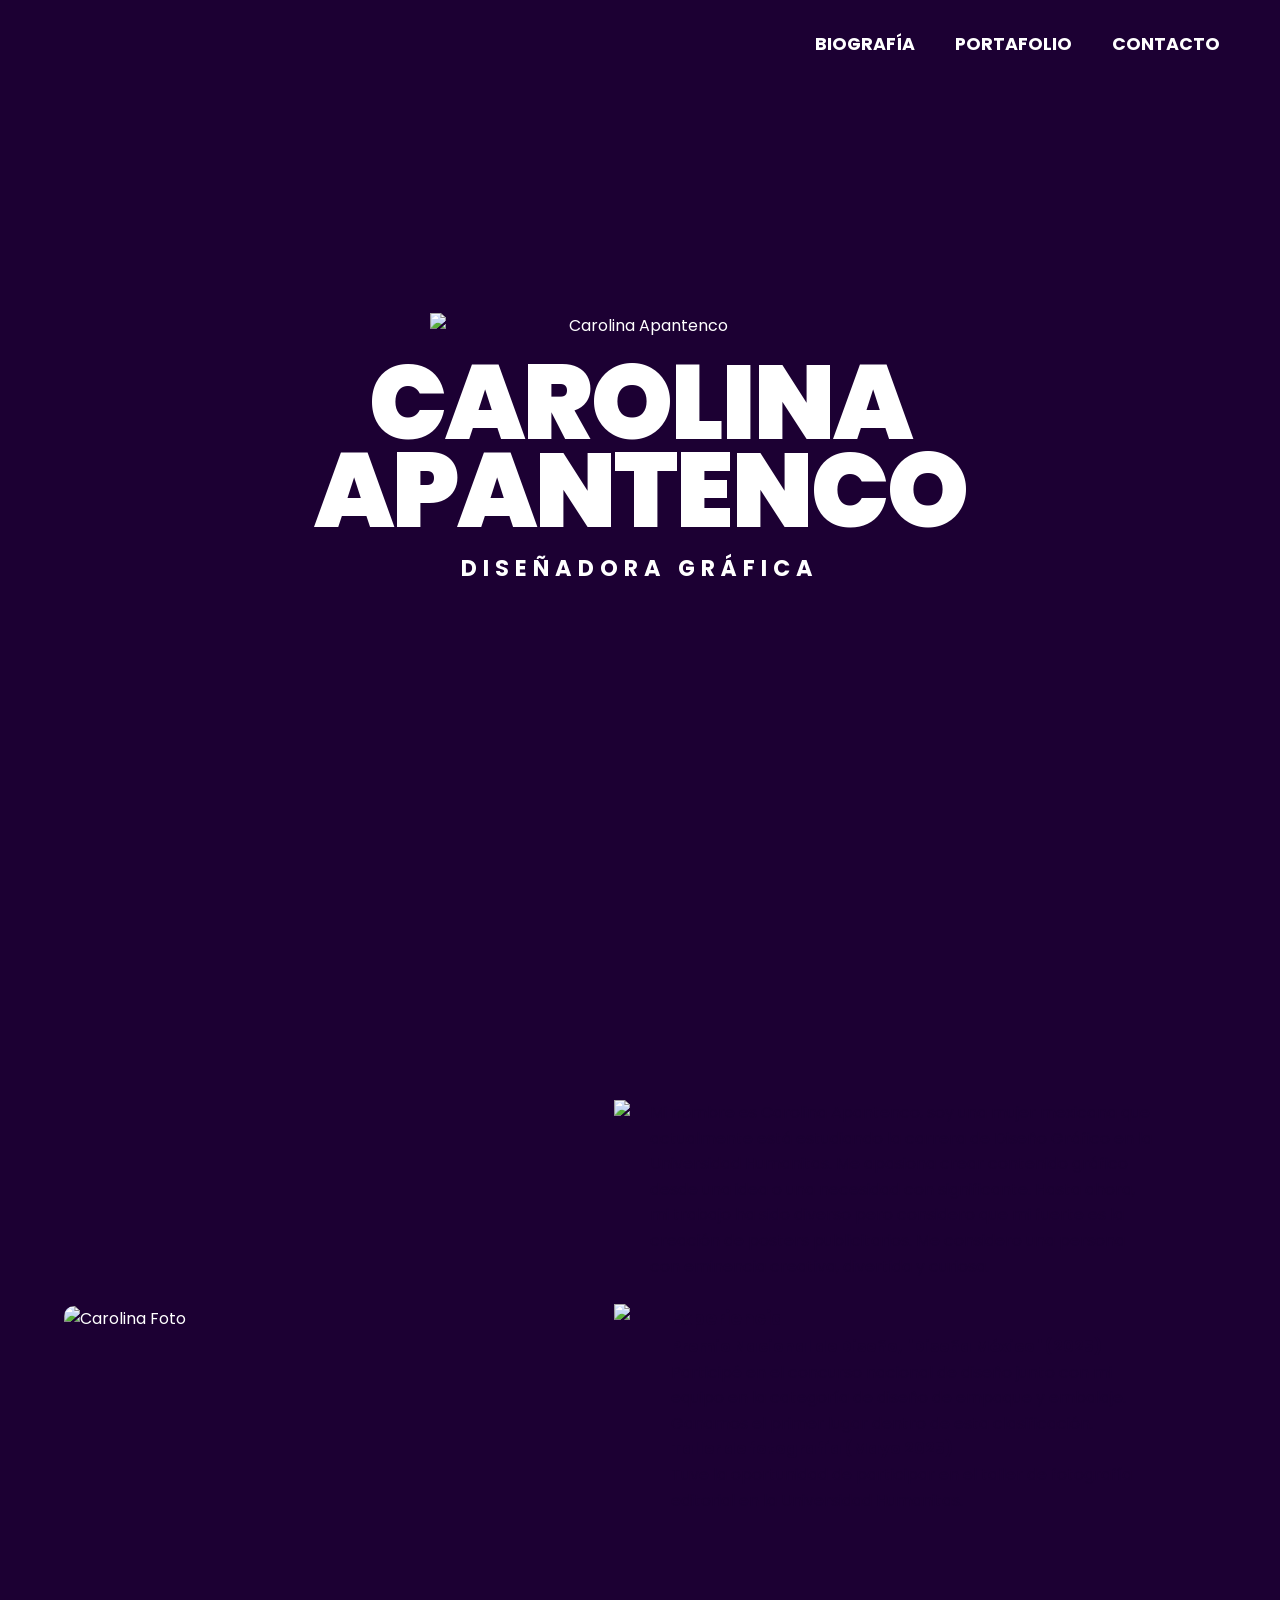
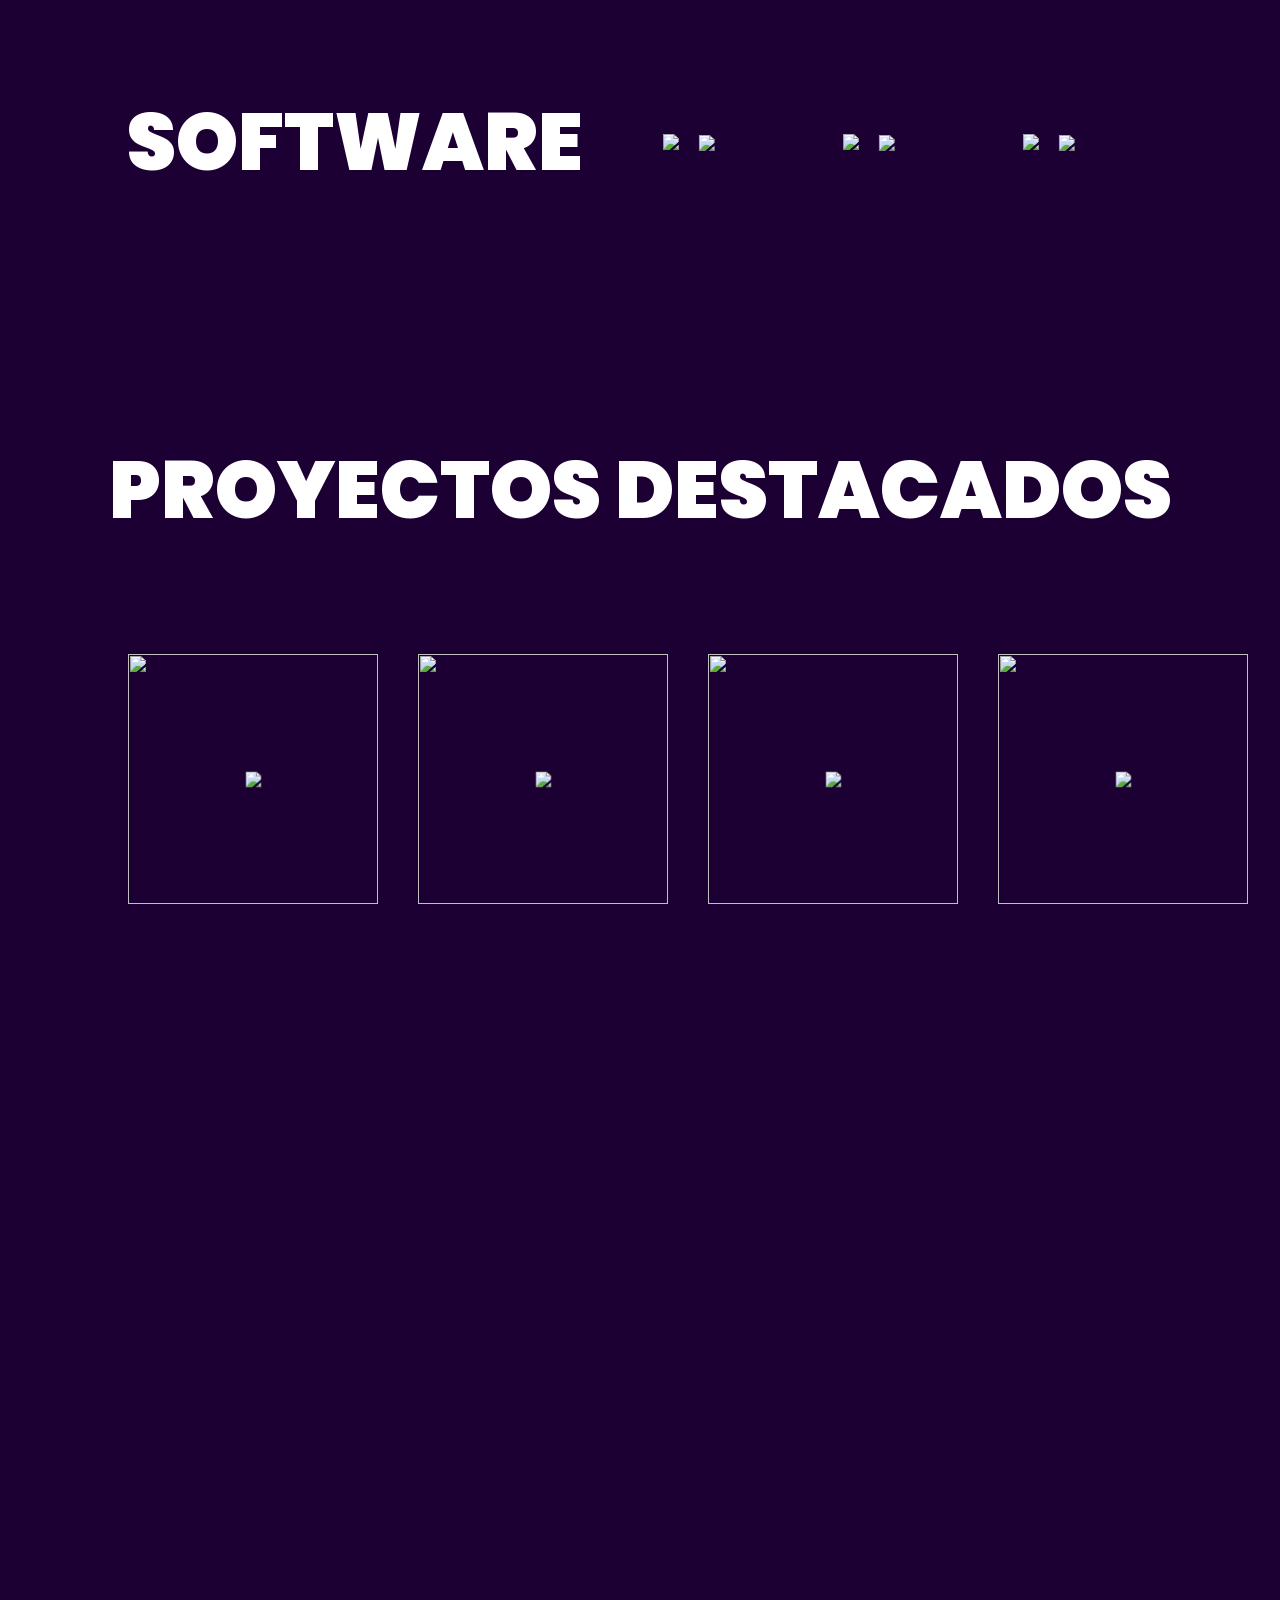
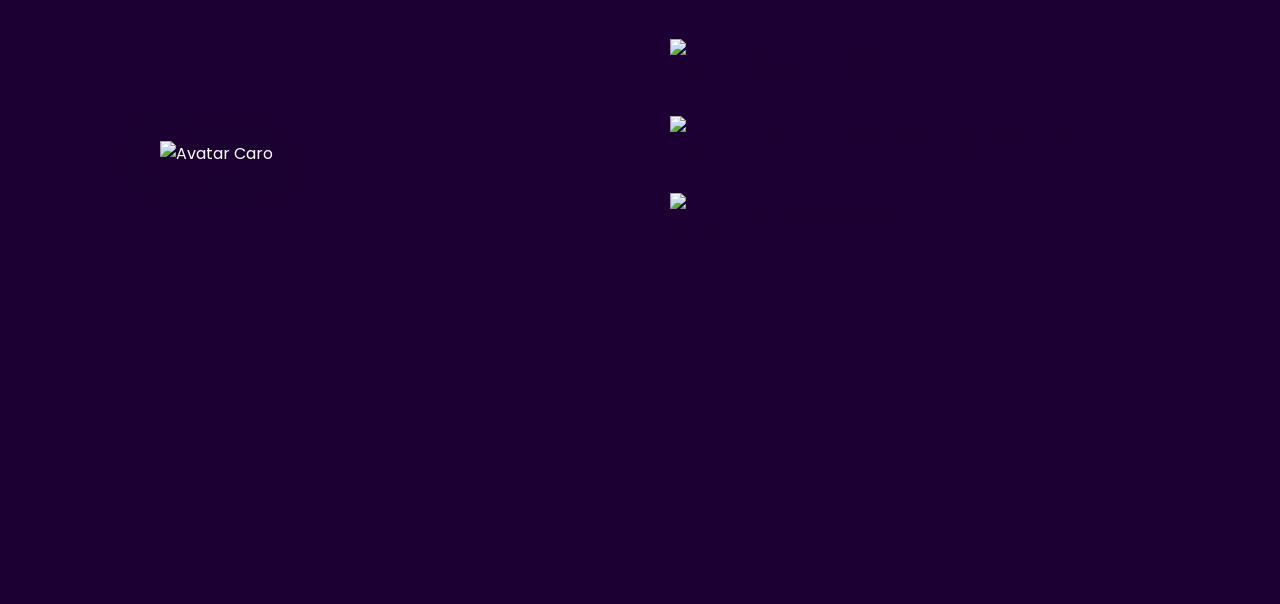
==== index.html @ 85b5778b "Add files via upload" ====
<!DOCTYPE html>
<html lang="es">
<head>
    <meta charset="UTF-8">
    <meta name="viewport" content="width=device-width, initial-scale=1.0">
    <title>CARO APANTENCO | PORTAFOLIO</title>
    <link rel="stylesheet" href="style.css">
    <link rel="preconnect" href="https://fonts.googleapis.com">
    <link rel="preconnect" href="https://fonts.gstatic.com" crossorigin>
    <link href="https://fonts.googleapis.com/css2?family=Poppins:wght@300;400;700;900&display=swap" rel="stylesheet">
    <link rel="icon" type="image/png" href="img/favicon-16x16.png"/>
</head>
<body>

<header class="navbar">
    <nav>
        <ul class="nav-links">
            <li><a href="#biografia">BIOGRAFÍA</a></li>
            <li><a href="#portafolio">PORTAFOLIO</a></li>
            <li><a href="#contacto">CONTACTO</a></li>
        </ul>
    </nav>
</header>

<section class="hero">
    <div class="hero-content">
        <div class="avatar-box">
            <img src="img/STIKER.png" alt="Carolina Apantenco" class="avatar-img">
        </div>
        <h1 class="main-nombre">CAROLINA APANTENCO</h1>
        <p class="main-rol">DISEÑADORA GRÁFICA</p> 
    </div>
</section>

<section id="biografia" class="biografia-section">
    <div class="bio-main-wrapper"> 
        <div class="bio-container">
            <div class="bio-col-izquierda">
                <img src="img/FOTO.jpeg" class="bio-foto" alt="Carolina Foto">
            </div>
            <div class="bio-col-derecha">
                <div class="cuadro-lila-fondo">
                    <div class="bio-bloque">
                        <img src="img/CORAZON.gif" class="gif-list">
                        <p>Mi nombre es Carolina Apantenco, soy una mujer mexicana que actualmente está estudiando la carrera de Diseño Gráfico en la Universidad Humanitas. Me apasiona crear contenido gráfico desde una idea o una necesidad con significante. Hasta ahora, mi trabajo ha sido diverso pero considero que mi fuerte es la creación de posters publicitarios. Me considero una persona con eminencia creativa, divertida y curiosa.</p>
                    </div>
                    <div class="bio-bloque">
                        <img src="img/CORAZON.gif" class="gif-list">
                        <div class="experiencia-texto">
                            <h3>Experiencia</h3>
                            <p><strong>Premio Nacional de Diseño, "Diseña México" (2025)</strong><br>
                            Participé en el concurso nacional de diseño junto con mi equipo en la categoría de diseño de empaque y embalaje. Ganamos el primer lugar dentro de esta clasificación.</p>
                            <p><strong>Taller de fotografía (Mayo 2025)</strong><br>
                            Tuve la oportunidad de participar en el taller de fotografía editorial en la Universidad Humanitas.</p>
                        </div>
                    </div>
                </div> 
            </div>
        </div>

        <div class="software-section">
            <h2 class="software-titulo">SOFTWARE</h2>
            <div class="software-iconos">
                <div class="post-it-sw">
                    <img src="img/POST IT.png" class="base-postit">
                    <img src="img/PS.png" class="logo-software">
                </div>
                <div class="post-it-sw">
                    <img src="img/POST IT.png" class="base-postit">
                    <img src="img/AI.png" class="logo-software">
                </div>
                <div class="post-it-sw">
                    <img src="img/POST IT.png" class="base-postit">
                    <img src="img/LR.png" class="logo-software">
                </div>
            </div>
        </div>
    </div>
</section>

<section id="portafolio" class="seccion-portafolio">
    <h2 class="portafolio-titulo">PROYECTOS DESTACADOS</h2>
    
    <div class="galeria-horizontal">
        <a href="#detalle-p1" class="post-it-item">
            <img src="img/POST IT.png" class="papel-postit">
            <div class="foto-preview"><img src="img/inv img.jpg"></div>
        </a>
        <a href="#detalle-p2" class="post-it-item">
            <img src="img/POST IT.png" class="papel-postit">
            <div class="foto-preview"><img src="img/REV 1.jpg"></div>
        </a>
        <a href="#detalle-p3" class="post-it-item">
            <img src="img/POST IT.png" class="papel-postit">
            <div class="foto-preview"><img src="img/ID3.png"></div>
        </a>

        <a href="#detalle-pub1" class="post-it-item">
            <img src="img/POST IT.png" class="papel-postit">
            <div class="foto-preview"><img src="img/DOMIN.jpg"></div>
        </a>
        <a href="#detalle-pub2" class="post-it-item">
            <img src="img/POST IT.png" class="papel-postit">
            <div class="foto-preview"><img src="img/PUB2.jpg"></div>
        </a>
        <a href="#detalle-pub3" class="post-it-item">
            <img src="img/POST IT.png" class="papel-postit">
            <div class="foto-preview"><img src="img/TRAMA.jpg"></div>
        </a>

        <a href="#detalle-Post1" class="post-it-item">
            <img src="img/POST IT.png" class="papel-postit">
            <div class="foto-preview"><img src="img/POS 1.jpg"></div>
        </a>
        <a href="#detalle-Post2" class="post-it-item">
            <img src="img/POST IT.png" class="papel-postit">
            <div class="foto-preview"><img src="img/POS 2.jpg"></div>
        
    </div>
</section>

<!-- MODAL 1 CORREGIDO -->
<div id="detalle-p1" class="modal-css">
    <div class="modal-contenido">
        <a href="#portafolio" class="btn-cerrar">&times;</a>
        <div class="detalle-layout">
            <div class="col-imagen"> 
                <!-- Agregamos clase foto-grande y atributos para que se vea y funcione -->
                <video src="vid/DOMINOS INV.mp4" class="foto-grande" autoplay muted loop playsinline controls></video> 
            </div> <!-- Aquí faltaba cerrar este div en tu código original -->
            <div class="col-texto">
                <p>Creación de una invitación animada en Photoshop para un concurso de disfraces en la Flagship Store de Domino’s México. El proyecto fusiona la identidad visual de la marca con una temática de Halloween inspirada en el universo de Peanuts.</p>
            </div>
        </div>
    </div>
</div>

<div id="detalle-p2" class="modal-css">
    <div class="modal-contenido">
        <a href="#portafolio" class="btn-cerrar">&times;</a>
        <div class="detalle-layout">
            <div class="col-imagen"><img src="img/IMG REV.jpg" class="foto-grande"></div>
            <div class="col-texto">
                <p>Publicación editorial de corte cultural e histórico que explora la cosmovisión, mitología y el legado de la civilización mexica. El proyecto nace de la necesidad de crear un puente visual y narrativo entre el pasado prehispánico y la identidad mexicana contemporánea, alejándose de las visiones estigmatizadas para presentar a los pueblos originarios como actores dinámicos de su propia historia.</p>
            </div>
        </div>
    </div>
</div>

<div id="detalle-p3" class="modal-css">
    <div class="modal-contenido">
        <a href="#portafolio" class="btn-cerrar">&times;</a>
        <div class="detalle-layout">
            <div class="col-imagen"><img src="img/ID 3.png" class="foto-grande"></div>
            <div class="col-texto">
                <p>Desarrollo de identidad visual basada en el origen histórico del espacio, combinando el concepto de la miel con el rubro de marisquería. Este proyecto explora la intersección entre el pasado de un inmueble y su nueva función comercial. El logotipo es un isotipo híbrido: la estructura segmentada evoca tanto el cuerpo de un pez como las celdas de una colmena.</p>
            </div>
        </div>
    </div>
</div>

<div id="detalle-pub1" class="modal-css">
    <div class="modal-contenido">
        <a href="#portafolio" class="btn-cerrar">&times;</a>
        <div class="detalle-layout">
            <div class="col-imagen"><img src="img/DOMINOS.jpg" class="foto-grande"></div>
            <div class="col-texto">
                <p>Publicidad que celebra el sincretismo cultural mexicano. A través de un juego de palabras ingenioso y una estética inspirada en los altares tradicionales, este diseño busca atraer al consumidor joven mediante la fusión de la comida rápida y la tradición milenaria del Día de Muertos.</p>
            </div>
        </div>
    </div>
</div>

<div id="detalle-pub2" class="modal-css">
    <div class="modal-contenido">
        <a href="#portafolio" class="btn-cerrar">&times;</a>
        <div class="detalle-layout">
            <div class="col-imagen"><img src="img/ESPEC UMB.png" class="foto-grande"></div>
            <div class="col-texto">
                <p>Propuesta de cartel publicitario para mobiliario urbano. La composición busca armonizar la identidad visual de la marca con un entorno dinámico, empleando una paleta de colores vibrantes y una tipografía clara que refuerza el posicionamiento de la marca como líder en cuidado dermatológico.</p>
            </div>
        </div>
    </div>
</div>

<div id="detalle-pub3" class="modal-css">
    <div class="modal-contenido">
        <a href="#portafolio" class="btn-cerrar">&times;</a>
        <div class="detalle-layout">
            <div class="col-imagen"><img src="img/TRAMA.jpg" class="foto-grande"></div>
            <div class="col-texto">
                <p>Ilustración analógica ejecutada totalmente a mano, centrada en el uso de la línea como unidad básica de volumen. Utilizando una retícula lineal inclinada, se modularon los grosores para generar luces y sombras, logrando una ilusión óptica de tridimensionalidad.</p>
            </div>
        </div>
    </div>
</div>

<div id="detalle-Post1" class="modal-css">
    <div class="modal-contenido">
        <a href="#portafolio" class="btn-cerrar">&times;</a>
        <div class="detalle-layout">
            <div class="col-imagen"><img src="img/POS 1.jpg" class="foto-grande"></div>
            <div class="col-texto">
                <p>Proyecto editorial que explora la dualidad de la identidad mexicana contemporánea. El cartel utiliza una composición de alto contraste y tipografía con máscara de recorte para fusionar el retrato tradicional de una catrina con el entorno natural, simbolizando la unión entre la vida, la muerte y el arraigo a la tierra bajo una estética moderna y minimalista.</p>
            </div>
        </div>
    </div>
</div>

<div id="detalle-Post2" class="modal-css">
    <div class="modal-contenido">
        <a href="#portafolio" class="btn-cerrar">&times;</a>
        <div class="detalle-layout">
            <div class="col-imagen"><img src="img/POS 2.jpg" class="foto-grande"></div>
            <div class="col-texto">
                <p>Pieza inspirada en la técnica de impresión risográfica y el arte de los fanzines. El diseño destaca por el uso de semitonos (medios tonos), texturas de desgaste y una paleta de colores vibrantes en contraste. La composición tipográfica orgánica y los elementos con bordes "rasgados" refuerzan una identidad visual artesanal, ruda y auténtica, ideal para la promoción de eventos culturales y musicales. </p>
            </div>
        </div>
    </div>
</div>


<section id="contacto" class="seccion-contacto">
    <div class="contacto-container">
        <div class="avatar-sticker">
            <img src="img/STIKER.png" alt="Avatar Caro">
        </div>

        <div class="tarjeta-contacto">
            <div class="info-row">
                <a href="https://www.instagram.com/caro_x08?igsh=MXRnZWoxYTdobTlydA==" target="_blank">
                    <img src="img/RED 1.png" class="icon" alt="Instagram">
                    <span>@caro_x08</span>
                </a>
            </div>

            <div class="info-row">
                <a href="mailto:caroapantenco@gmail.com">
                    <img src="img/RED 2.png" class="icon" alt="Email">
                    <span>apantencoalexia@gmail.com</span>
                </a>
            </div>

            <div class="info-row">
                <a href="https://wa.me/525620926233" target="_blank">
                    <img src="img/RED 3.png" class="icon" alt="WhatsApp">
                    <span>56 20 92 62 33</span>
                </a>
            </div>
        </div>
    </div>

</section>
</body>
</html>
---- style.css ----
/* --- CONFIGURACIÓN INICIAL --- */
* {
    margin: 0;
    padding: 0;
    box-sizing: border-box;
    scroll-behavior: smooth;
}

body {
    background-color: #1c0033; 
    color: white;
    font-family: 'Poppins', Arial, sans-serif;
    overflow-x: hidden;
    line-height: 1.6;
}

img {
    max-width: 100%;
    display: block;
}

section { 
    padding: 120px 5%; 
    min-height: 100vh; 
    display: flex; 
    flex-direction: column; 
    justify-content: center; 
    align-items: center; 
}

/* --- NAVEGACIÓN --- */
.navbar {
    width: 100%; 
    padding: 30px 60px;
    display: flex; 
    justify-content: flex-end; 
    position: fixed; 
    top: 0; left: 0;
    z-index: 1000;
    background-color: #1c0033; 
}

.nav-links { 
    display: flex; 
    list-style: none; 
    gap: 40px; 
}

.nav-links a { 
    color: white; 
    text-decoration: none; 
    font-weight: 700; 
    font-size: 1.1rem;
}

/* --- HERO --- */
.hero-content { 
    text-align: center; 
    display: flex;
    flex-direction: column;
    align-items: center;
}

.avatar-img { 
    width: 420px; 
    height: auto; 
    margin-bottom: 20px; 
}

.main-nombre { 
    font-size: 6.5rem; 
    line-height: 0.85; 
    font-weight: 900;
    letter-spacing: -2px;
}

.main-rol { 
    font-size: 1.4rem; 
    letter-spacing: 6px; 
    font-weight: bold; 
    margin-top: 15px;
}

/* --- BIOGRAFÍA --- */
.bio-main-wrapper {
    display: flex;
    flex-direction: column;
    align-items: center;
    max-width: 1200px;
}

.bio-container { 
    display: flex; 
    align-items: center; 
    gap: 40px; 
    margin-bottom: 60px; 
}

.bio-foto { 
    width: 450px; 
    height: auto;
    border-radius: 10px; 
}

.cuadro-lila-fondo {
    background-image: url('img/LILA.png'); 
    background-size: 100% 100%;
    padding: 80px 60px; 
    max-width: 750px; 
    color: #1c0033;
}

.bio-bloque { 
    display: flex; 
    gap: 20px; 
    margin-bottom: 25px; 
    align-items: flex-start;
}

.gif-list { 
    width: 100px; 
    height: auto; 
}

/* --- SOFTWARE --- */
.software-section { 
    display: flex; 
    align-items: center; 
    gap: 80px; 
}

.software-titulo { 
    font-size: 80px; 
    font-weight: 900;
}

.software-iconos { 
    display: flex; 
    gap: 50px; 
}

.post-it-sw { 
    position: relative; 
    width: 130px; 
    transition: transform 0.3s ease;
}

.post-it-sw:hover { transform: rotate(-5deg) scale(1.1); }

.logo-software { 
    position: absolute; 
    top: 55%; 
    left: 50%; 
    transform: translate(-50%, -50%); 
    width: 45%; 
}

/* --- NUEVA SECCIÓN PORTAFOLIO (GALERÍA HORIZONTAL) --- */
.seccion-portafolio {
    display: flex;
    flex-direction: column;
    align-items: center;
    justify-content: center;
    width: 100%;
    padding: 100px 0;
    background-color: #1c0033;
    overflow: hidden;
}

.portafolio-titulo {
    font-size: 5rem;
    font-weight: 900;
    margin-bottom: 50px;
    text-align: center;
    color: white;
}

.galeria-horizontal {
    display: flex;
    flex-direction: row;
    gap: 40px;
    width: 100%;
    padding: 50px 10%;
    overflow-x: auto; /* Scroll horizontal */
    scroll-snap-type: x mandatory;
    scrollbar-width: thin;
    scrollbar-color: #3b1654 transparent;
}

/* Scrollbar para Chrome/Safari */
.galeria-horizontal::-webkit-scrollbar {
    height: 10px;
}
.galeria-horizontal::-webkit-scrollbar-thumb {
    background: #3b1654;
    border-radius: 10px;
}

.post-it-item {
    position: relative;
    width: 250px; 
    height: 250px; 
    flex: 0 0 250px; /* Evita que se encojan */
    transition: transform 0.3s ease;
    cursor: pointer;
    text-decoration: none;
    scroll-snap-align: center;
}

.post-it-item:hover {
    transform: rotate(-3deg) scale(1.1);
}

.papel-postit {
    width: 100%;
    height: 100%;
    object-fit: contain;
}

.foto-preview {
    position: absolute;
    top: 50%; left: 50%;
    transform: translate(-50%, -50%);
    width: 70%; height: 70%;
    display: flex;
    justify-content: center;
    align-items: center;
}

.foto-preview img {
    max-width: 100%;
    max-height: 100%;
    object-fit: contain;
}

/* --- MODALES --- */
.modal-css {
    position: fixed;
    top: 0; left: 0;
    width: 100%; height: 100%;
    background: rgba(28, 0, 51, 0.95); 
    display: none; 
    z-index: 9999;
    justify-content: center;
    align-items: center;
}

.modal-css:target { display: flex; }

.modal-contenido {
    background-image: url('img/LILA.png'); 
    background-size: 100% 100%;
    width: 90%;
    max-width: 1100px;
    padding: 60px;
    position: relative;
    color: #1c0033;
    animation: aparecer 0.3s ease;
}

.detalle-layout {
    display: flex;
    gap: 50px;
    align-items: center;
}

.col-imagen { flex: 1; display: flex; justify-content: center; }
.foto-grande { max-width: 100%; max-height: 70vh; object-fit: contain; }
.col-texto { flex: 1; color: #1c0033; font-size: 1.2rem; font-weight: 500; }

.btn-cerrar {
    position: absolute;
    top: 20px; right: 40px;
    font-size: 40px;
    text-decoration: none;
    color: #1c0033;
}

/* --- CONTACTO --- */
.seccion-contacto {
    background-color: #1c0033; 
    padding: 100px 20px;
}

.contacto-container {
    display: flex;
    align-items: center;
    justify-content: center;
    gap: 60px;
    width: 100%;
    max-width: 1200px;
}

.avatar-sticker img {
    width: 400px; 
    filter: drop-shadow(0 10px 20px rgba(0,0,0,0.4));
}

.tarjeta-contacto {
    background-image: url('img/LILA.png');
    background-size: 100% 100%; 
    width: 500px; 
    padding: 80px 50px; 
    display: flex;
    flex-direction: column;
    justify-content: center;
    border-radius: 40px;
}

.info-row { margin-bottom: 25px; }

.info-row a {
    display: flex;
    align-items: center;
    text-decoration: none;
    color: #1c0033;
    font-weight: bold;
    font-size: 1.4rem;
    gap: 20px;
}

.icon { width: 60px; height: auto; }

.footer-dr { padding: 40px; text-align: center; font-size: 12px; opacity: 0.6; }

@keyframes aparecer {
    from { opacity: 0; transform: scale(0.9); }
    to { opacity: 1; transform: scale(1); }
}
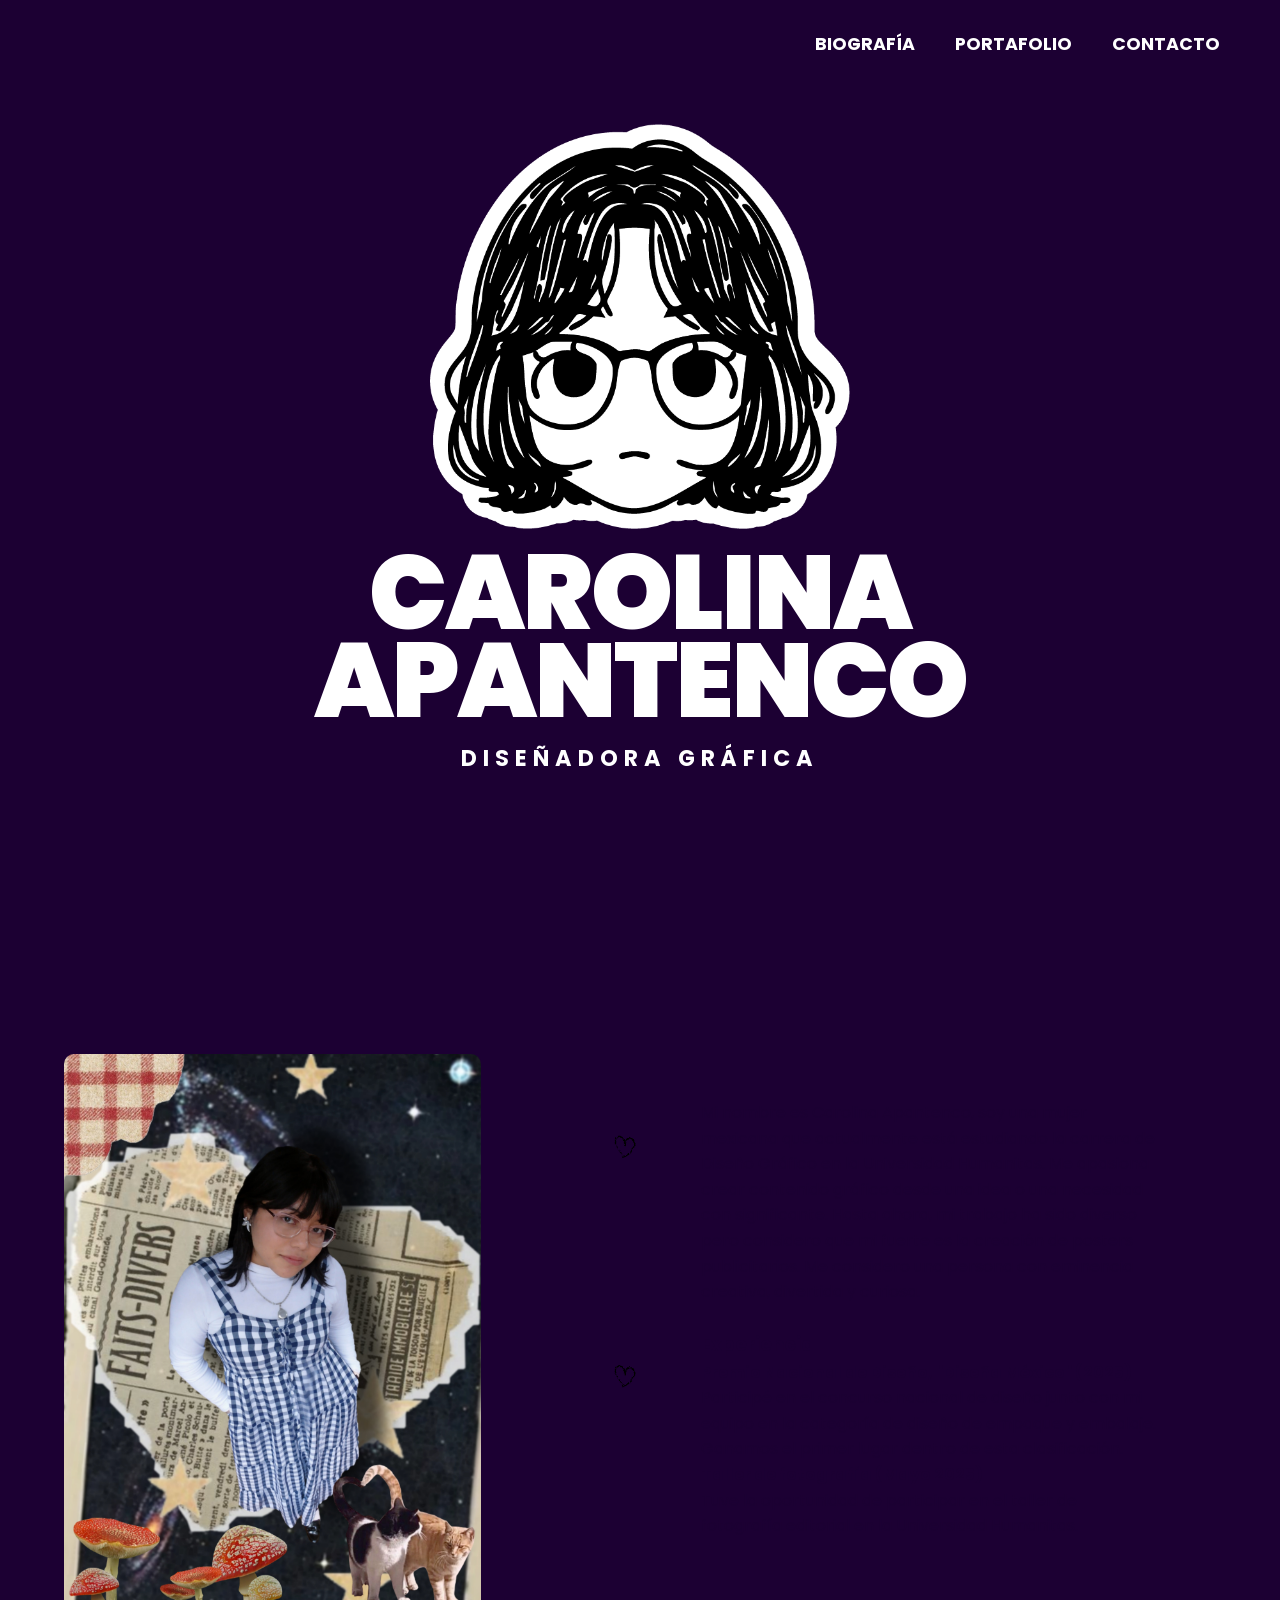
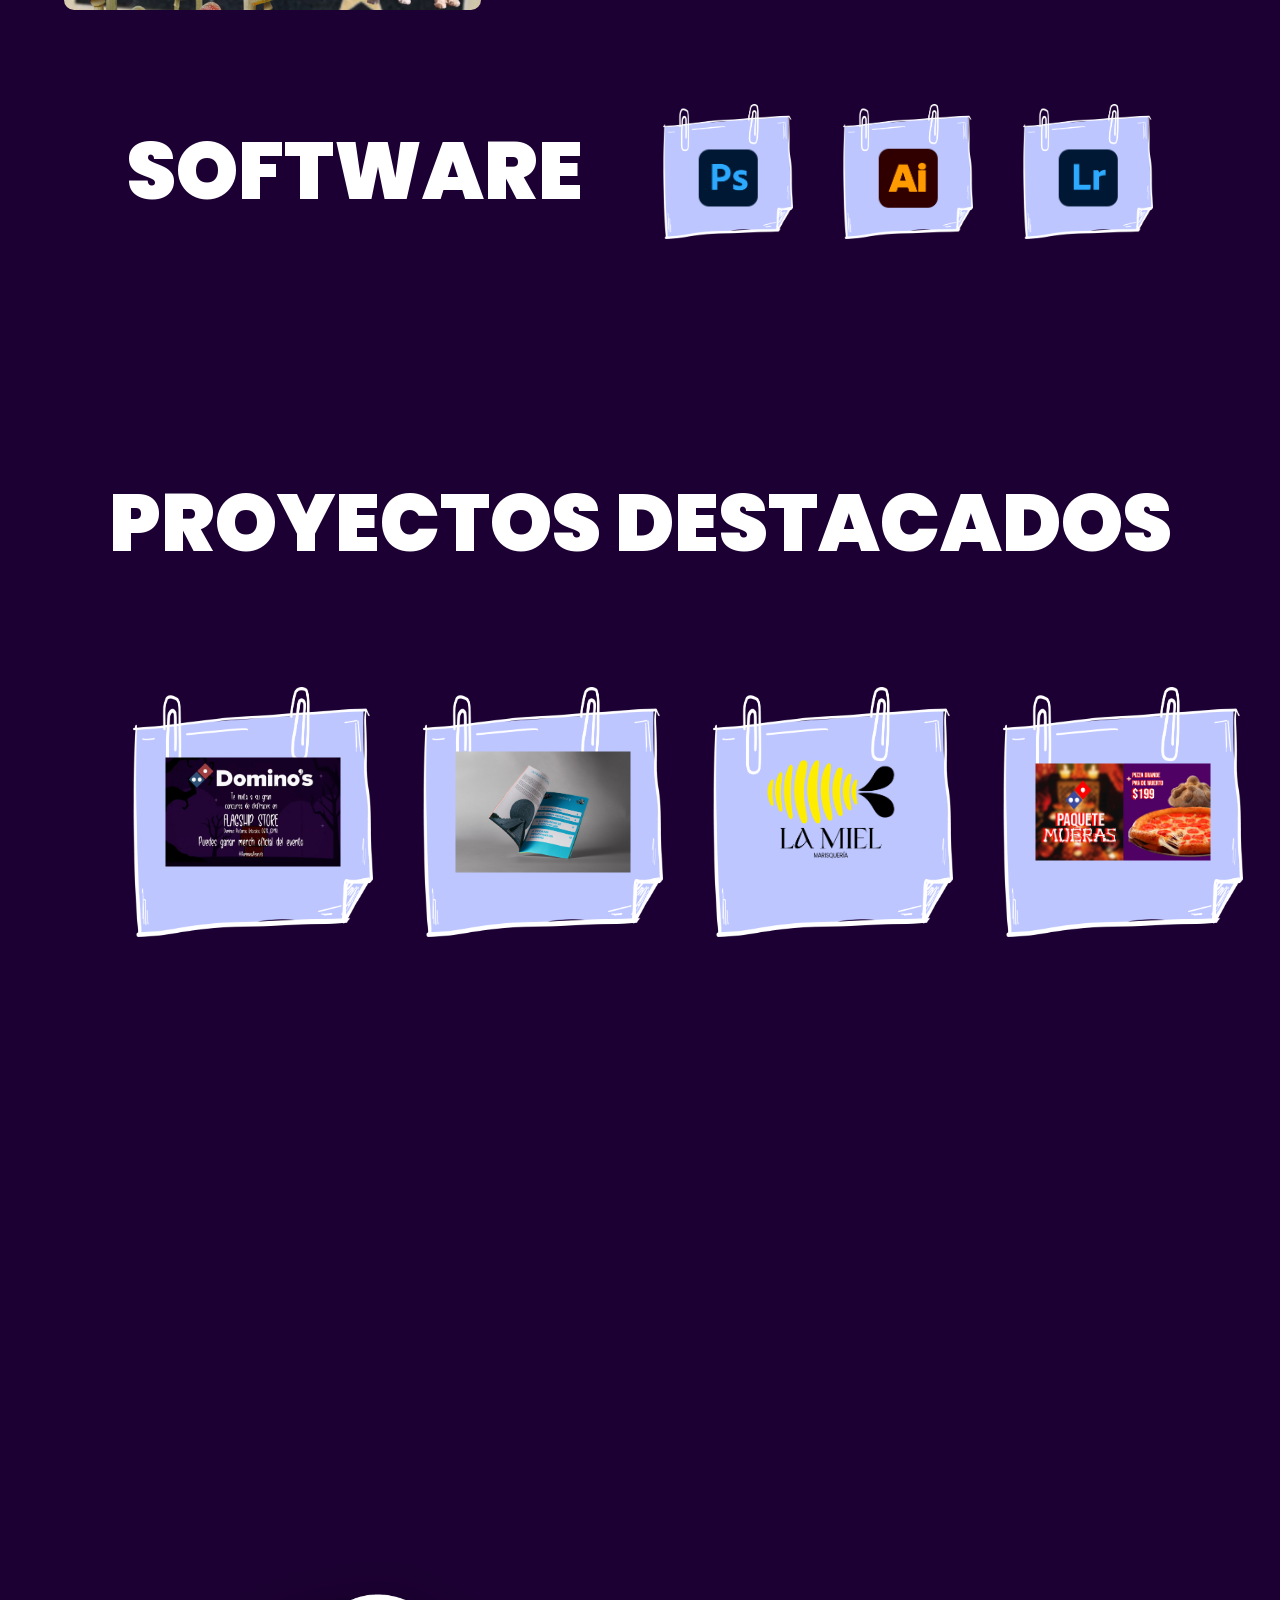
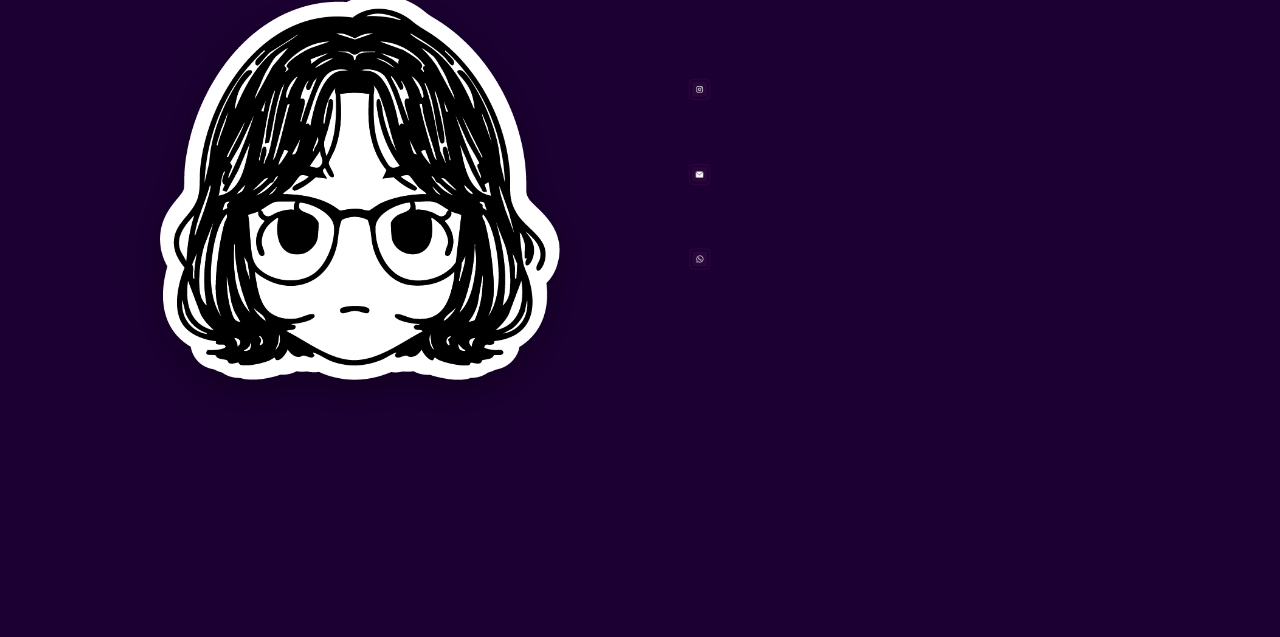
==== commit b7f011ec: "Add files via upload" ====
--- a/index.html
+++ b/index.html
@@ -8,7 +8,7 @@
     <link rel="preconnect" href="https://fonts.googleapis.com">
     <link rel="preconnect" href="https://fonts.gstatic.com" crossorigin>
     <link href="https://fonts.googleapis.com/css2?family=Poppins:wght@300;400;700;900&display=swap" rel="stylesheet">
-    <link rel="icon" type="image/png" href="img/favicon-16x16.png"/>
+    <link rel="icon" type="image/png" href="IMG/favicon-16x16.png"/>
 </head>
 <body>
 
@@ -25,7 +25,7 @@
 <section class="hero">
     <div class="hero-content">
         <div class="avatar-box">
-            <img src="img/STIKER.png" alt="Carolina Apantenco" class="avatar-img">
+            <IMG src="IMG/STIKER.png" alt="Carolina Apantenco" class="avatar-img">
         </div>
         <h1 class="main-nombre">CAROLINA APANTENCO</h1>
         <p class="main-rol">DISEÑADORA GRÁFICA</p> 
@@ -36,16 +36,16 @@
     <div class="bio-main-wrapper"> 
         <div class="bio-container">
             <div class="bio-col-izquierda">
-                <img src="img/FOTO.jpeg" class="bio-foto" alt="Carolina Foto">
+                <img src="IMG/FOTO.jpeg" class="bio-foto" alt="Carolina Foto">
             </div>
             <div class="bio-col-derecha">
                 <div class="cuadro-lila-fondo">
                     <div class="bio-bloque">
-                        <img src="img/CORAZON.gif" class="gif-list">
+                        <img src="IMG/CORAZON.gif" class="gif-list">
                         <p>Mi nombre es Carolina Apantenco, soy una mujer mexicana que actualmente está estudiando la carrera de Diseño Gráfico en la Universidad Humanitas. Me apasiona crear contenido gráfico desde una idea o una necesidad con significante. Hasta ahora, mi trabajo ha sido diverso pero considero que mi fuerte es la creación de posters publicitarios. Me considero una persona con eminencia creativa, divertida y curiosa.</p>
                     </div>
                     <div class="bio-bloque">
-                        <img src="img/CORAZON.gif" class="gif-list">
+                        <img src="IMG/CORAZON.gif" class="gif-list">
                         <div class="experiencia-texto">
                             <h3>Experiencia</h3>
                             <p><strong>Premio Nacional de Diseño, "Diseña México" (2025)</strong><br>
@@ -62,16 +62,16 @@
             <h2 class="software-titulo">SOFTWARE</h2>
             <div class="software-iconos">
                 <div class="post-it-sw">
-                    <img src="img/POST IT.png" class="base-postit">
-                    <img src="img/PS.png" class="logo-software">
+                    <img src="IMG/POST IT.png" class="base-postit">
+                    <img src="IMG/PS.png" class="logo-software">
                 </div>
                 <div class="post-it-sw">
-                    <img src="img/POST IT.png" class="base-postit">
-                    <img src="img/AI.png" class="logo-software">
+                    <img src="IMG/POST IT.png" class="base-postit">
+                    <img src="IMG/AI.png" class="logo-software">
                 </div>
                 <div class="post-it-sw">
-                    <img src="img/POST IT.png" class="base-postit">
-                    <img src="img/LR.png" class="logo-software">
+                    <img src="IMG/POST IT.png" class="base-postit">
+                    <img src="IMG/LR.png" class="logo-software">
                 </div>
             </div>
         </div>
@@ -83,38 +83,38 @@
     
     <div class="galeria-horizontal">
         <a href="#detalle-p1" class="post-it-item">
-            <img src="img/POST IT.png" class="papel-postit">
-            <div class="foto-preview"><img src="img/inv img.jpg"></div>
+            <img src="IMG/POST IT.png" class="papel-postit">
+            <div class="foto-preview"><img src="IMG/inv img.jpg"></div>
         </a>
         <a href="#detalle-p2" class="post-it-item">
-            <img src="img/POST IT.png" class="papel-postit">
-            <div class="foto-preview"><img src="img/REV 1.jpg"></div>
+            <img src="IMG/POST IT.png" class="papel-postit">
+            <div class="foto-preview"><img src="IMG/REV 1.jpg"></div>
         </a>
         <a href="#detalle-p3" class="post-it-item">
-            <img src="img/POST IT.png" class="papel-postit">
-            <div class="foto-preview"><img src="img/ID3.png"></div>
+            <img src="IMG/POST IT.png" class="papel-postit">
+            <div class="foto-preview"><img src="IMG/ID3.png"></div>
         </a>
 
         <a href="#detalle-pub1" class="post-it-item">
-            <img src="img/POST IT.png" class="papel-postit">
-            <div class="foto-preview"><img src="img/DOMIN.jpg"></div>
+            <img src="IMG/POST IT.png" class="papel-postit">
+            <div class="foto-preview"><img src="IMG/DOMIN.jpg"></div>
         </a>
         <a href="#detalle-pub2" class="post-it-item">
-            <img src="img/POST IT.png" class="papel-postit">
-            <div class="foto-preview"><img src="img/PUB2.jpg"></div>
+            <img src="IMG/POST IT.png" class="papel-postit">
+            <div class="foto-preview"><img src="IMG/PUB2.jpg"></div>
         </a>
         <a href="#detalle-pub3" class="post-it-item">
-            <img src="img/POST IT.png" class="papel-postit">
-            <div class="foto-preview"><img src="img/TRAMA.jpg"></div>
+            <img src="IMG/POST IT.png" class="papel-postit">
+            <div class="foto-preview"><img src="IMG/TRAMA.jpg"></div>
         </a>
 
         <a href="#detalle-Post1" class="post-it-item">
-            <img src="img/POST IT.png" class="papel-postit">
-            <div class="foto-preview"><img src="img/POS 1.jpg"></div>
+            <img src="IMG/POST IT.png" class="papel-postit">
+            <div class="foto-preview"><img src="IMG/POS 1.jpg"></div>
         </a>
         <a href="#detalle-Post2" class="post-it-item">
-            <img src="img/POST IT.png" class="papel-postit">
-            <div class="foto-preview"><img src="img/POS 2.jpg"></div>
+            <img src="IMG/POST IT.png" class="papel-postit">
+            <div class="foto-preview"><img src="IMG/POS 2.jpg"></div>
         
     </div>
 </section>
@@ -139,7 +139,7 @@
     <div class="modal-contenido">
         <a href="#portafolio" class="btn-cerrar">&times;</a>
         <div class="detalle-layout">
-            <div class="col-imagen"><img src="img/IMG REV.jpg" class="foto-grande"></div>
+            <div class="col-imagen"><img src="IMG/IMG REV.jpg" class="foto-grande"></div>
             <div class="col-texto">
                 <p>Publicación editorial de corte cultural e histórico que explora la cosmovisión, mitología y el legado de la civilización mexica. El proyecto nace de la necesidad de crear un puente visual y narrativo entre el pasado prehispánico y la identidad mexicana contemporánea, alejándose de las visiones estigmatizadas para presentar a los pueblos originarios como actores dinámicos de su propia historia.</p>
             </div>
@@ -151,7 +151,7 @@
     <div class="modal-contenido">
         <a href="#portafolio" class="btn-cerrar">&times;</a>
         <div class="detalle-layout">
-            <div class="col-imagen"><img src="img/ID 3.png" class="foto-grande"></div>
+            <div class="col-imagen"><img src="IMG/ID 3.png" class="foto-grande"></div>
             <div class="col-texto">
                 <p>Desarrollo de identidad visual basada en el origen histórico del espacio, combinando el concepto de la miel con el rubro de marisquería. Este proyecto explora la intersección entre el pasado de un inmueble y su nueva función comercial. El logotipo es un isotipo híbrido: la estructura segmentada evoca tanto el cuerpo de un pez como las celdas de una colmena.</p>
             </div>
@@ -163,7 +163,7 @@
     <div class="modal-contenido">
         <a href="#portafolio" class="btn-cerrar">&times;</a>
         <div class="detalle-layout">
-            <div class="col-imagen"><img src="img/DOMINOS.jpg" class="foto-grande"></div>
+            <div class="col-imagen"><img src="IMG/DOMINOS.jpg" class="foto-grande"></div>
             <div class="col-texto">
                 <p>Publicidad que celebra el sincretismo cultural mexicano. A través de un juego de palabras ingenioso y una estética inspirada en los altares tradicionales, este diseño busca atraer al consumidor joven mediante la fusión de la comida rápida y la tradición milenaria del Día de Muertos.</p>
             </div>
@@ -175,7 +175,7 @@
     <div class="modal-contenido">
         <a href="#portafolio" class="btn-cerrar">&times;</a>
         <div class="detalle-layout">
-            <div class="col-imagen"><img src="img/ESPEC UMB.png" class="foto-grande"></div>
+            <div class="col-imagen"><img src="IMG/ESPEC UMB.png" class="foto-grande"></div>
             <div class="col-texto">
                 <p>Propuesta de cartel publicitario para mobiliario urbano. La composición busca armonizar la identidad visual de la marca con un entorno dinámico, empleando una paleta de colores vibrantes y una tipografía clara que refuerza el posicionamiento de la marca como líder en cuidado dermatológico.</p>
             </div>
@@ -187,7 +187,7 @@
     <div class="modal-contenido">
         <a href="#portafolio" class="btn-cerrar">&times;</a>
         <div class="detalle-layout">
-            <div class="col-imagen"><img src="img/TRAMA.jpg" class="foto-grande"></div>
+            <div class="col-imagen"><img src="IMG/TRAMA.jpg" class="foto-grande"></div>
             <div class="col-texto">
                 <p>Ilustración analógica ejecutada totalmente a mano, centrada en el uso de la línea como unidad básica de volumen. Utilizando una retícula lineal inclinada, se modularon los grosores para generar luces y sombras, logrando una ilusión óptica de tridimensionalidad.</p>
             </div>
@@ -199,7 +199,7 @@
     <div class="modal-contenido">
         <a href="#portafolio" class="btn-cerrar">&times;</a>
         <div class="detalle-layout">
-            <div class="col-imagen"><img src="img/POS 1.jpg" class="foto-grande"></div>
+            <div class="col-imagen"><img src="IMG/POS 1.jpg" class="foto-grande"></div>
             <div class="col-texto">
                 <p>Proyecto editorial que explora la dualidad de la identidad mexicana contemporánea. El cartel utiliza una composición de alto contraste y tipografía con máscara de recorte para fusionar el retrato tradicional de una catrina con el entorno natural, simbolizando la unión entre la vida, la muerte y el arraigo a la tierra bajo una estética moderna y minimalista.</p>
             </div>
@@ -211,7 +211,7 @@
     <div class="modal-contenido">
         <a href="#portafolio" class="btn-cerrar">&times;</a>
         <div class="detalle-layout">
-            <div class="col-imagen"><img src="img/POS 2.jpg" class="foto-grande"></div>
+            <div class="col-imagen"><img src="IMG/POS 2.jpg" class="foto-grande"></div>
             <div class="col-texto">
                 <p>Pieza inspirada en la técnica de impresión risográfica y el arte de los fanzines. El diseño destaca por el uso de semitonos (medios tonos), texturas de desgaste y una paleta de colores vibrantes en contraste. La composición tipográfica orgánica y los elementos con bordes "rasgados" refuerzan una identidad visual artesanal, ruda y auténtica, ideal para la promoción de eventos culturales y musicales. </p>
             </div>
@@ -223,27 +223,27 @@
 <section id="contacto" class="seccion-contacto">
     <div class="contacto-container">
         <div class="avatar-sticker">
-            <img src="img/STIKER.png" alt="Avatar Caro">
+            <img src="IMG/STIKER.png" alt="Avatar Caro">
         </div>
 
         <div class="tarjeta-contacto">
             <div class="info-row">
                 <a href="https://www.instagram.com/caro_x08?igsh=MXRnZWoxYTdobTlydA==" target="_blank">
-                    <img src="img/RED 1.png" class="icon" alt="Instagram">
+                    <img src="IMG/RED 1.png" class="icon" alt="Instagram">
                     <span>@caro_x08</span>
                 </a>
             </div>
 
             <div class="info-row">
                 <a href="mailto:caroapantenco@gmail.com">
-                    <img src="img/RED 2.png" class="icon" alt="Email">
+                    <img src="IMG/RED 2.png" class="icon" alt="Email">
                     <span>apantencoalexia@gmail.com</span>
                 </a>
             </div>
 
             <div class="info-row">
                 <a href="https://wa.me/525620926233" target="_blank">
-                    <img src="img/RED 3.png" class="icon" alt="WhatsApp">
+                    <img src="IMG/RED 3.png" class="icon" alt="WhatsApp">
                     <span>56 20 92 62 33</span>
                 </a>
             </div>
